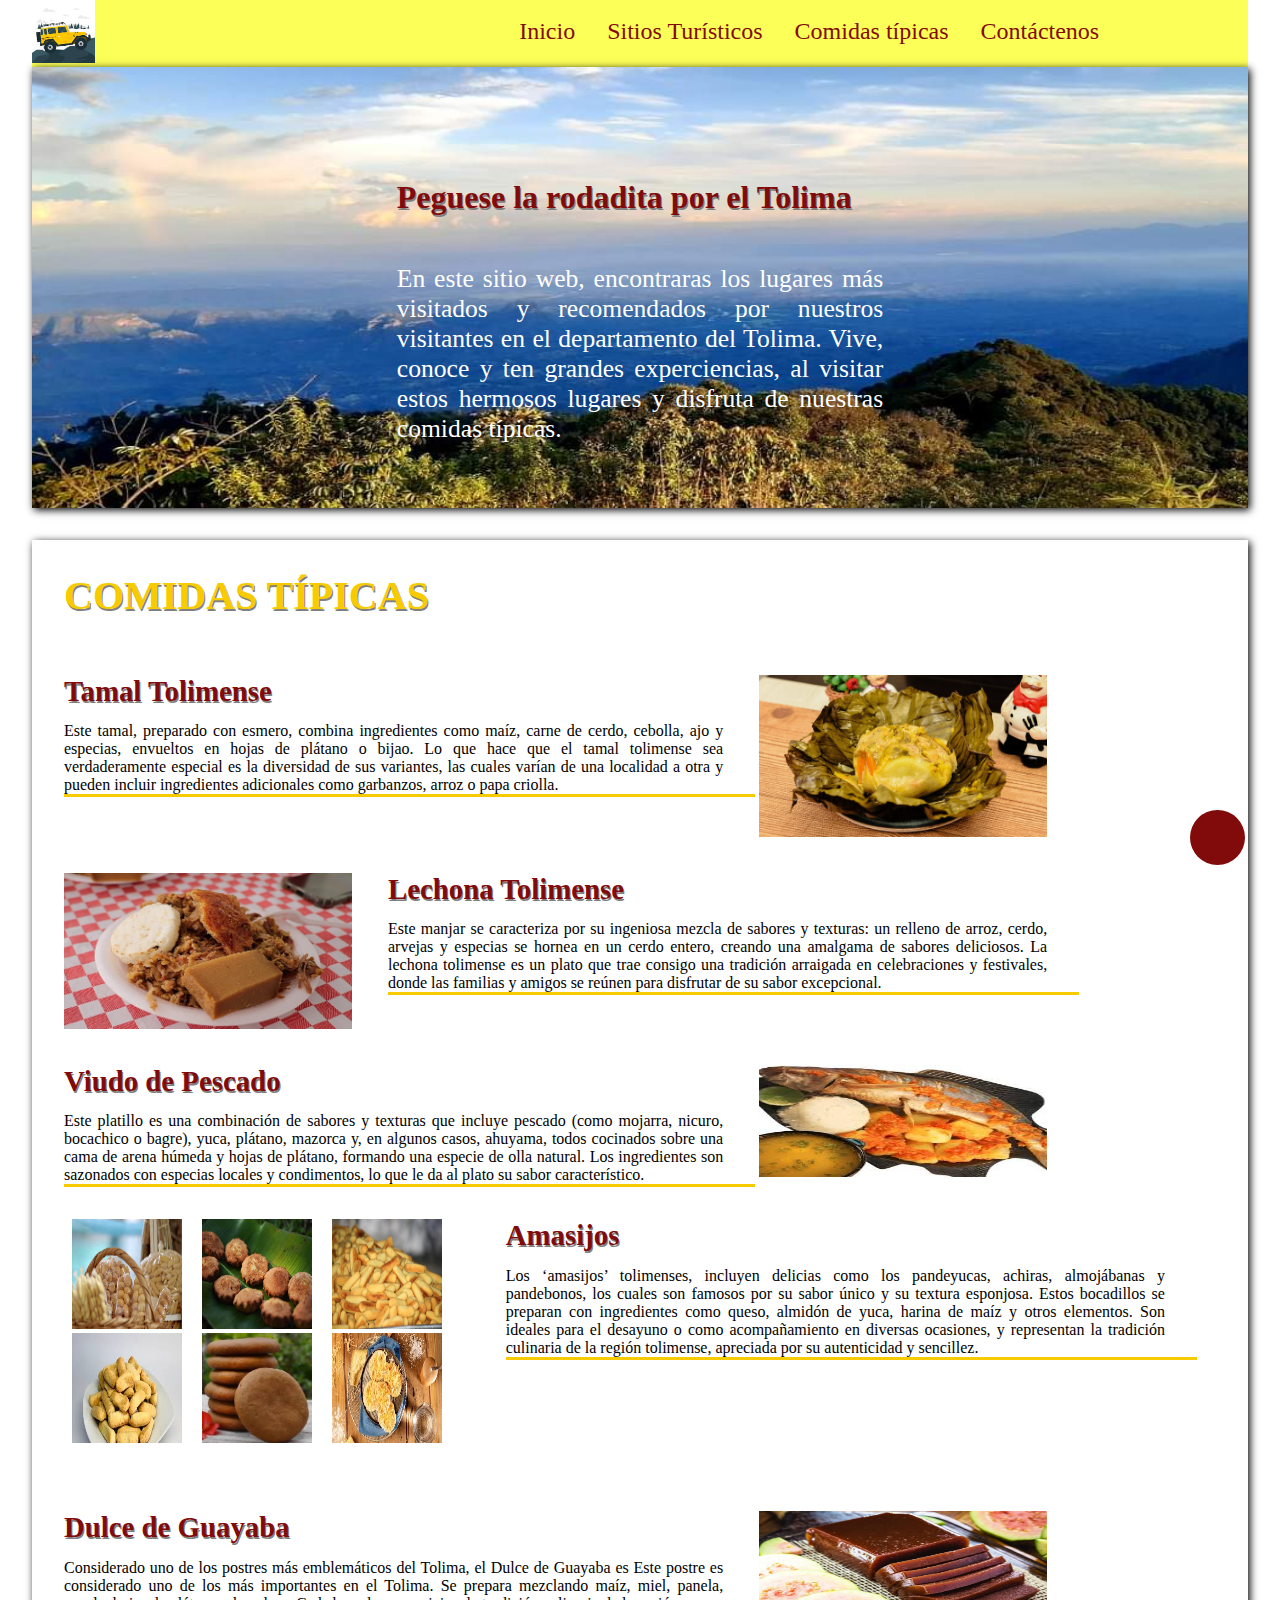
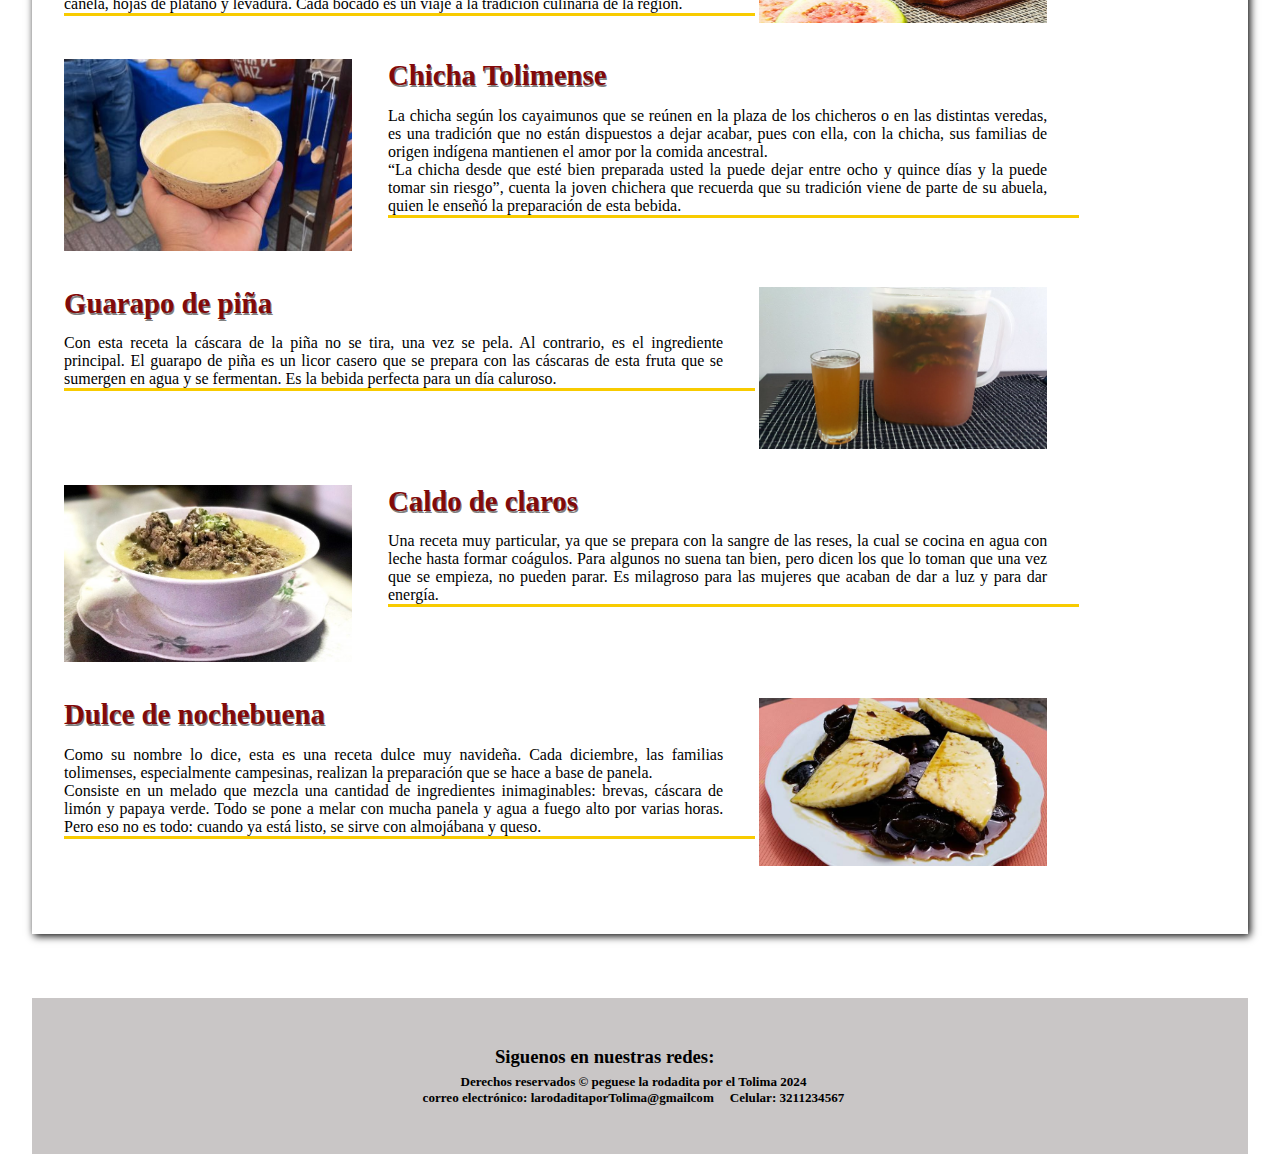
==== index_2.html @ 13f8d5d5 "subiendo proyecto final" ====
<!DOCTYPE html>
<html lang="es">

<head>
    <meta charset="UTF-8">
    <meta name="viewport" content="width=device-width, initial-scale=1.0">
    <title>Peguese la rodadita</title>
    <link rel="stylesheet" href="css/estilo.css">
    <link rel="stylesheet" href="https://cdnjs.cloudflare.com/ajax/libs/font-awesome/6.5.2/css/all.min.css"
        integrity="sha512-SnH5WK+bZxgPHs44uWIX+LLJAJ9/2PkPKZ5QiAj6Ta86w+fsb2TkcmfRyVX3pBnMFcV7oQPJkl9QevSCWr3W6A=="
        crossorigin="anonymous" referrerpolicy="no-referrer" />
</head>

<body>
    <nav>
        <div id="fila">
            <div class="col">
                <img class="logo" src="img/logo.jpg" alt="">
            </div>
            <div class="col2 menu">
                <input type="checkbox" id="menu-toggle">
                <label for="menu-toggle" class="icono">&#9776;</label>
                <ul class="hamburguesa">
                    <li><a href="index.html">Inicio</a></li>
                    <li><a href="index.html">Sitios Turísticos</a></li>
                    <li><a href="index_2.html">Comidas típicas</a></li>
                    <li><a href="index_3.html">Contáctenos</a></li>
                </ul>
            </div>
        </div>
    </nav>

    <header>
        <div id="fila2">
            <div class="col2">
                <h2>Peguese la rodadita por el Tolima</h2>
                <p>En este sitio web, encontraras los lugares más visitados y recomendados por nuestros visitantes en el
                    departamento del Tolima.
                    Vive, conoce y ten grandes experciencias, al visitar estos hermosos lugares y disfruta de nuestras comidas típicas.
                </p>
            </div>
        </div>
    </header>

    <section id="comidas">
        <h2>COMIDAS TÍPICAS</h2>
        <div class="fila3">
            <div class="col">
                <div class="grupo sinborde">
                    <h3>Tamal Tolimense</h3>
                    <p>Este tamal, preparado con esmero, combina ingredientes como maíz, carne de cerdo, cebolla, ajo y
                        especias, envueltos en hojas de plátano o bijao. Lo que hace que el tamal tolimense sea
                        verdaderamente especial es la diversidad de sus variantes, las cuales varían de una localidad a
                        otra y pueden incluir ingredientes adicionales como garbanzos, arroz o papa criolla.
                    </p>
                </div>
                <img class="borde" src="img/tamal.jpg" alt="foto">
            </div>
            <div class="col">
                <img class="celular" src="img/la-lechona-tolimense.jpg" alt="foto">
                <div class="grupo abajo">
                    <h3>
                        Lechona Tolimense</h3>
                    <p>Este manjar se caracteriza por su ingeniosa mezcla de sabores y texturas: un relleno de arroz,
                        cerdo, arvejas y especias se hornea en un cerdo entero, creando una amalgama de sabores
                        deliciosos.

                        La lechona tolimense es un plato que trae consigo una tradición arraigada en celebraciones y
                        festivales, donde las familias y amigos se reúnen para disfrutar de su sabor excepcional.
                    </p>
                </div>
            </div>
        </div>
        <div class="col">
            <div class="grupo sinborde">
                <h3>Viudo de Pescado</h3>
                <p>Este platillo es una combinación de sabores y texturas que incluye pescado (como mojarra, nicuro,
                    bocachico o bagre), yuca, plátano, mazorca y, en algunos casos, ahuyama, todos cocinados sobre una
                    cama de arena húmeda y hojas de plátano, formando una especie de olla natural. Los ingredientes son
                    sazonados con especias locales y condimentos, lo que le da al plato su sabor característico.
                </p>
            </div>
            <img class="disminuir borde" src="img/viudo.jfif" alt="foto">
        </div>

        <div class="col">
            <div  class=" aparte" id="fila4"> 
                    <div class="col mejorar">
                        <img src="img/amasijos.jpg" alt="">            
                        <img class="emergente" src="img/biscochuelos.jpeg" alt="">
                        <img src="img/Achira.jpg" alt="">
                        <img src="img/bizcoho.jpg" alt="">
                        <img src="img/cucas.jpeg" alt="">                 
                        <img src="img/galletas.jfif" alt="">
                    </div>
            </div>
            <div class=" organizar grupo">
                <h3>Amasijos</h3>
                <p>Los ‘amasijos’ tolimenses, incluyen delicias como los pandeyucas, achiras, almojábanas y pandebonos,
                    los cuales son famosos por su sabor único y su textura esponjosa. Estos bocadillos se preparan con
                    ingredientes como queso, almidón de yuca, harina de maíz y otros elementos. Son ideales para el
                    desayuno o como acompañamiento en diversas ocasiones, y representan la tradición culinaria de la
                    región tolimense, apreciada por su autenticidad y sencillez.
                </p>
            </div>
        </div>

        
        <div class="col">
            <div class="grupo sinborde">
                <h3>Dulce de Guayaba</h3>
                <p>Considerado uno de los postres más emblemáticos del Tolima, el Dulce de Guayaba es Este postre es
                    considerado uno de los más importantes en el Tolima. Se prepara mezclando maíz, miel, panela,
                    canela, hojas de plátano y levadura. Cada bocado es un viaje a la tradición culinaria de la región.
                </p>
            </div>
            <img class="disminuir borde" src="img/dulce-de-guayaba.jpg" alt="foto">
        </div>
        </div>
        <div class="col">
            <img class="celular2" src="img/chicha.jpeg" alt="foto">
            <div class="grupo abajo2">
                <h3>Chicha Tolimense</h3>
                <p>La chicha según los cayaimunos que se reúnen en la plaza de los chicheros o en las distintas veredas,
                    es una tradición que no están dispuestos a dejar acabar, pues con ella, con la chicha, sus familias
                    de origen indígena mantienen el amor por la comida ancestral.
                    <br>
                    “La chicha desde que esté bien preparada usted la puede dejar entre ocho y quince días y la puede
                    tomar sin riesgo”, cuenta la joven chichera que recuerda que su tradición viene de parte de su
                    abuela, quien le enseñó la preparación de esta bebida.
                </p>
            </div>
        </div>
        <div class="col">
            <div class="grupo sinborde">
                <h3> Guarapo de piña</h3>
                <p>Con esta receta la cáscara de la piña no se tira, una vez se pela. Al contrario, es el ingrediente
                    principal. El guarapo de piña es un licor casero que se prepara con las cáscaras de esta fruta que
                    se sumergen en agua y se fermentan.
                    Es la bebida perfecta para un día caluroso.</p>
            </div>
            <img class="borde" src="img/guarapo piña.jpg" alt="foto">
        </div>
        <div class="col">
            <img class="celular" src="img/caldo.jpg" alt="foto">
            <div class="grupo abajo">
                <h3>Caldo de claros</h3>
                <p>Una receta muy particular, ya que se prepara con la sangre de las reses, la cual se cocina en agua con leche hasta formar coágulos. Para algunos no suena tan bien, pero dicen los que lo toman que una vez que se empieza, no pueden parar. Es milagroso para las mujeres que acaban de dar a luz y para dar energía.

                </p>
            </div>
        </div>
        <div class="col">
            <div class="grupo sinborde">
                <h3> Dulce de nochebuena</h3>
                <p>Como su nombre lo dice, esta es una receta dulce muy navideña. Cada diciembre, las familias tolimenses, especialmente campesinas, realizan la preparación que se hace a base de panela.
                    <br>
                    Consiste en un melado que mezcla una cantidad de ingredientes inimaginables: brevas, cáscara de limón y papaya verde. Todo se pone a melar con mucha panela y agua a fuego alto por varias horas. Pero eso no es todo: cuando ya está listo, se sirve con almojábana y queso.</p>
            </div>
            <img class="borde" src="img/dulce_papaya.jpg" alt="foto">
        </div>
    </section>

    <div class="flecha">
       <a href="index_2.html"><i class="fa-solid fa-arrow-up"></i></a>
    </div>

</body>
<footer>
    <div class="fila5">
        <h3>Siguenos en nuestras redes:</h3>
        <div class="redes">
            <a href="https://www.facebook.com/" target="_blank"><i class="fa-brands fa-facebook"></i></a>
            <a href="https://www.instagram.com/" target="_blank"><i class="fa-brands fa-instagram"></i></a>
            <a href="https://www.tiktok.com/login?lang=es&redirect_url=https%3A%2F%2Fwww.tiktok.com%2Fupload%3Flang%3Des"
                target="_blank"><i class="fa-brands fa-tiktok"></i></a>
            <a href="https://www.x.com/" target="_blank"><i class="fa-brands fa-x-twitter"></i></a>
        </div>
    </div>
    <div class="info">
        <h3>Derechos reservados &#169 peguese la rodadita por  el Tolima 2024</h3>
        <h3>correo electrónico: larodaditaporTolima@gmailcom</h3>
        <h3>Celular: 3211234567</h3>
    </div>
</footer>

</html>
---- css/estilo.css ----
*{
    margin: 0;
    padding: 0;
}

body{
    font-family: Georgia, 'Times New Roman', Times, serif;
    margin-left: 2em;
    width: 95%;
}

nav{
    background-color: rgba(251, 255, 0, 0.658);
    overflow: hidden;
}

.icono {
    display: none;
    padding: 14px 0;
    cursor: pointer;
    color: rgb(129, 10, 10);
}


.hamburguesa {
    list-style-type: none; 
    margin: 0;
    padding: 0;
    display: flex;
    flex-direction: row;
}

.menu{
    margin:-0.5em -4em;
}

#menu-toggle {
    display: none;
}


#fila .col, #fila .col2{
    display: inline-block;
}

#fila .col{
    width: 45%;
}

#fila .col img{
    width: 63px;
}

#fila .col2{
    width: 60%;  
    }


nav ul li {
    display: inline-block;
    margin-right: 2em;

}

nav ul li a{
    text-decoration: none;
    color: rgb(129, 10, 10);
    font-size: 1.5em; 
    vertical-align:1em; 
    
}

nav ul li a:hover{
    color: white;
}

header {
    background-image: url(../img/Tolima_in_Colombia.jpeg);
    background-repeat: no-repeat;
    background-size: 82em 30em;
    box-shadow: 2px 2px 8px black ;
    padding: 4em 0;
    margin:0 auto;
}


header .col2{
    width: 40%;
    vertical-align: top;
    margin: 0 auto;
}

#fila2 .col2 h2{
    font-size: 2em;
    margin: 1.5em 0;
    color: rgb(129, 10, 10);
    text-shadow: 1px 2px gray;
}

#fila2 .col2 p{
    font-size: 1.6em;
    color: white;
    text-align: justify;
}

#sitios, #comidas, #contactenos{
    box-shadow: 2px 2px 8px black;
    padding: 2em;
    margin-bottom: 4em;
}

#sitios .col img, #comidas .col img{
    width: 25%;
    margin-right: 2em;
}

#sitios .grupo, #comidas .grupo{
   display: inline-block;
   width: 60%;
   vertical-align: top;
   text-align: justify;
   border-bottom: 3px rgb(248, 203, 0) solid;
}

#sitios h2, #comidas h2, #contactenos h2{
    color: rgb(248, 203, 0);
    margin-bottom: 1.4em;
    text-shadow: 1px 2px gray;
    font-size: 2.5em;
}

#sitios .grupo h3, #comidas .grupo h3, #comidas .carrusel1 h3{
    color: rgb(129, 10, 10);
    font-size: 1.8em;
    margin-bottom: 0.5em;
    font-weight: bold;
    text-shadow: 1px 2px gray;
}

#sitios .grupo p, #comidas .grupo p{
    margin-right: 2em;
}

header, #sitios .col, #comidas .col{
    margin-bottom: 2em;
}

.disminuir{
    height: 7em;
}


.formulario{
    display: block;
    margin: 0.5em 0;
    padding: 0.5em 20em 0.5em 0;
}

.formulario a{
    text-decoration: none;
    color: rgb(129, 10, 10);
    font-weight: bold;
}

.formulario a:hover{
    color: rgb(248, 203, 0);
}

.boton{
    padding: 0.5em 1em;
    font-weight: bold;
    box-shadow: 1px 2px gray;
    border-radius: 23px;
}

.final{
    margin-right: 1em;
    vertical-align: top;
}

.final, .mapa{
    display: inline-block;
    width: 48%;
}

.final p, .mapa p{
    margin-bottom: 1.5em;
}


footer{
   padding: 3em 0;
    text-align: center;
    background-color: rgb(201, 198, 198);
}

footer h3, .redes{
    display: inline-block;
    margin-right: 1em; 
}

.redes a{
    color:black;
    margin-right: 0.5em;
}

.redes a:hover{
    color:  rgb(248, 203, 0);
}

.bajar{
    margin-top: 3em;
}

.menos{
    height: 17em;
}

.info{
display: block;
width: 49%;
margin: 0 auto;
font-size: 0.7em;
margin-top: 0.5em;
}

.flecha{
    font-size: 2em;
    text-align: center;
    background-color:  rgb(129, 10, 10);
    border-radius: 55px;
    width: 35px;
    height: 35px;
    padding: 10px;
    bottom: 35px;
    right: 35px;
    position: fixed;
}

.flecha a{
    color: rgb(248, 203, 0);
}

#comidas .carrusel1, #fila4{
    display: inline-block;
}

#fila4{
    width: 38%;
}

#fila4 .col img{
    width: 110px;
    height: 110px;
    border: none;
    display: inline-block;
    margin: 0 0.5em;
}



@media screen and (min-width:600px)  and (max-width:901px) {

    #fila .col{
        width: 25%;
    }
    

    #fila .col2{
        width:75%;  
        }
    

    nav ul li {
        margin-right: 1em;
    }
    
    nav ul li a{
        font-size: 1em;  
    }


   body {
    width: 90%;
    margin: 0 auto;
   }
    
header{
   height: 21em;
   font-size: 0.8em;
}

#fila2 .col2 {
   width: 80%;
   text-align: center;
   margin-left: 3em;
}

#sitios h2, #comidas h2, #contactenos h2{
    font-size: 1.8em;
}


#sitios .grupo h3, #comidas .grupo h3{
    font-size: 1.2em;
}

#sitios .grupo p, #comidas .grupo p{
    font-size: 0.8em;
}

#sitios .col img, #comidas .col img{
    width: 45%;
    height: 11em;
}
#sitios .grupo, #comidas .grupo{
    width: 45%;
}
#sitios .grupo, #sitios .col img{
    display: inline-block;
}

#sitios .tablet{
  margin-top: 6em;
}
footer{
    height: 5em;
    margin-bottom: 3em;
}

.formulario{
    display: block;
    margin: 0.5em 0;
    padding: 0.5em 5em 0.5em 0;
}

.mapa iframe{
    width: 100%;
}

.info{
    width: 80%;
}

#comidas .carrusel1, #fila4{
    display: inline-block;
}

#fila4{
    width: 48%;
}

#fila4 .col img{
    width: 90px;
    height: 70px;
    border: none;
    display: inline-block;
}

}

@media screen and (max-width:600px) {

    .hamburguesa {
        flex-direction: column; 
        display: none;
    }

    .icono {
        display: block; 
        font-size: 2em;
        font-weight: bold;     
    }
    .menu{
        vertical-align: top;
    }
 
    #menu-toggle:checked + .icono + .hamburguesa {
        display: flex;
        margin-bottom: 3em;
    }
    
    body{
    margin: 0 auto;
    }

    #fila2 .col2{
        width: 80%;
        height: 18em;
    }

    #fila2 .col2 h2{
        font-size: 2em;
    }

    #fila2 .col2 p{
        font-size: 1.5em;
        width: 100%;
    }

    .col img, .grupo{
        display: block;
    }

    #sitios .col img{
        width: 80%;
    }
    .grupo h3, .grupo p{
        width: 100%;
    }

    #sitios .grupo, #comidas .grupo{
        margin: 0 auto;
        width: 80%;
    }

#sitios .tablet{
 margin-top: 35em;
 border-bottom: 3px rgb(248, 203, 0) solid;
}
#sitios .centrar{
   margin-top: -50em;
   border-bottom: none    
} 

#sitios .celular{
    margin-top: 23em;
    border-bottom: 3px rgb(248, 203, 0) solid;
}

#sitios .abajo{
    margin-top: -35em;
    border-bottom: none  
}

#sitios .celular2{
    position: relative;
    top:23em;
    border-bottom: 3px rgb(248, 203, 0) solid;
}

#sitios .abajo2{
    position: relative;
    top:-24em;
    border-bottom: none  
}

#sitios .sinborde, #comidas .sinborde{
    border: none;
    margin-bottom: 1em;
}

#sitios .borde, #comidas .borde, #fila4 .mejorar img{
    border-bottom: 3px rgb(248, 203, 0) solid;
}

#fila4 .mejorar{
    width: 67px; 
    margin-top: 300px;
}

#fila4 .mejorar img{
    height: 90px;
    margin:0;
}

#fila4 .col{
    display: inline-flex;
}

#comidas .organizar{
  margin-top: -400px;
  border: none;
}

footer{
    height: 5em;
    margin-bottom: 3em;
}

.formulario{
    display: block;
    margin: 0.5em 0;
    padding: 0.5em 15em 0.5em 0;
}

.final{
    width: 100%;
}

.mapa {
    width: 90%;
    margin-top: 2em;
}

.mapa iframe{
    width: 100%;
}

.info{
    width: 80%;
}

#comidas .col img{
    width: 80%;

}

#comidas .celular{
    margin-top: 20em;
    border-bottom: 3px rgb(248, 203, 0) solid;
}

#comidas .abajo{
    margin-top: -28em;
    border-bottom: none  
}
#comidas .celular2{
    margin-top: 24em;
    border-bottom: 3px rgb(248, 203, 0) solid;
}

#comidas .abajo2{
    margin-top: -33em;
    border-bottom: none  
}

#comidas h2, #sitios h2, #contactenos h2{
    text-align: center;
}
}
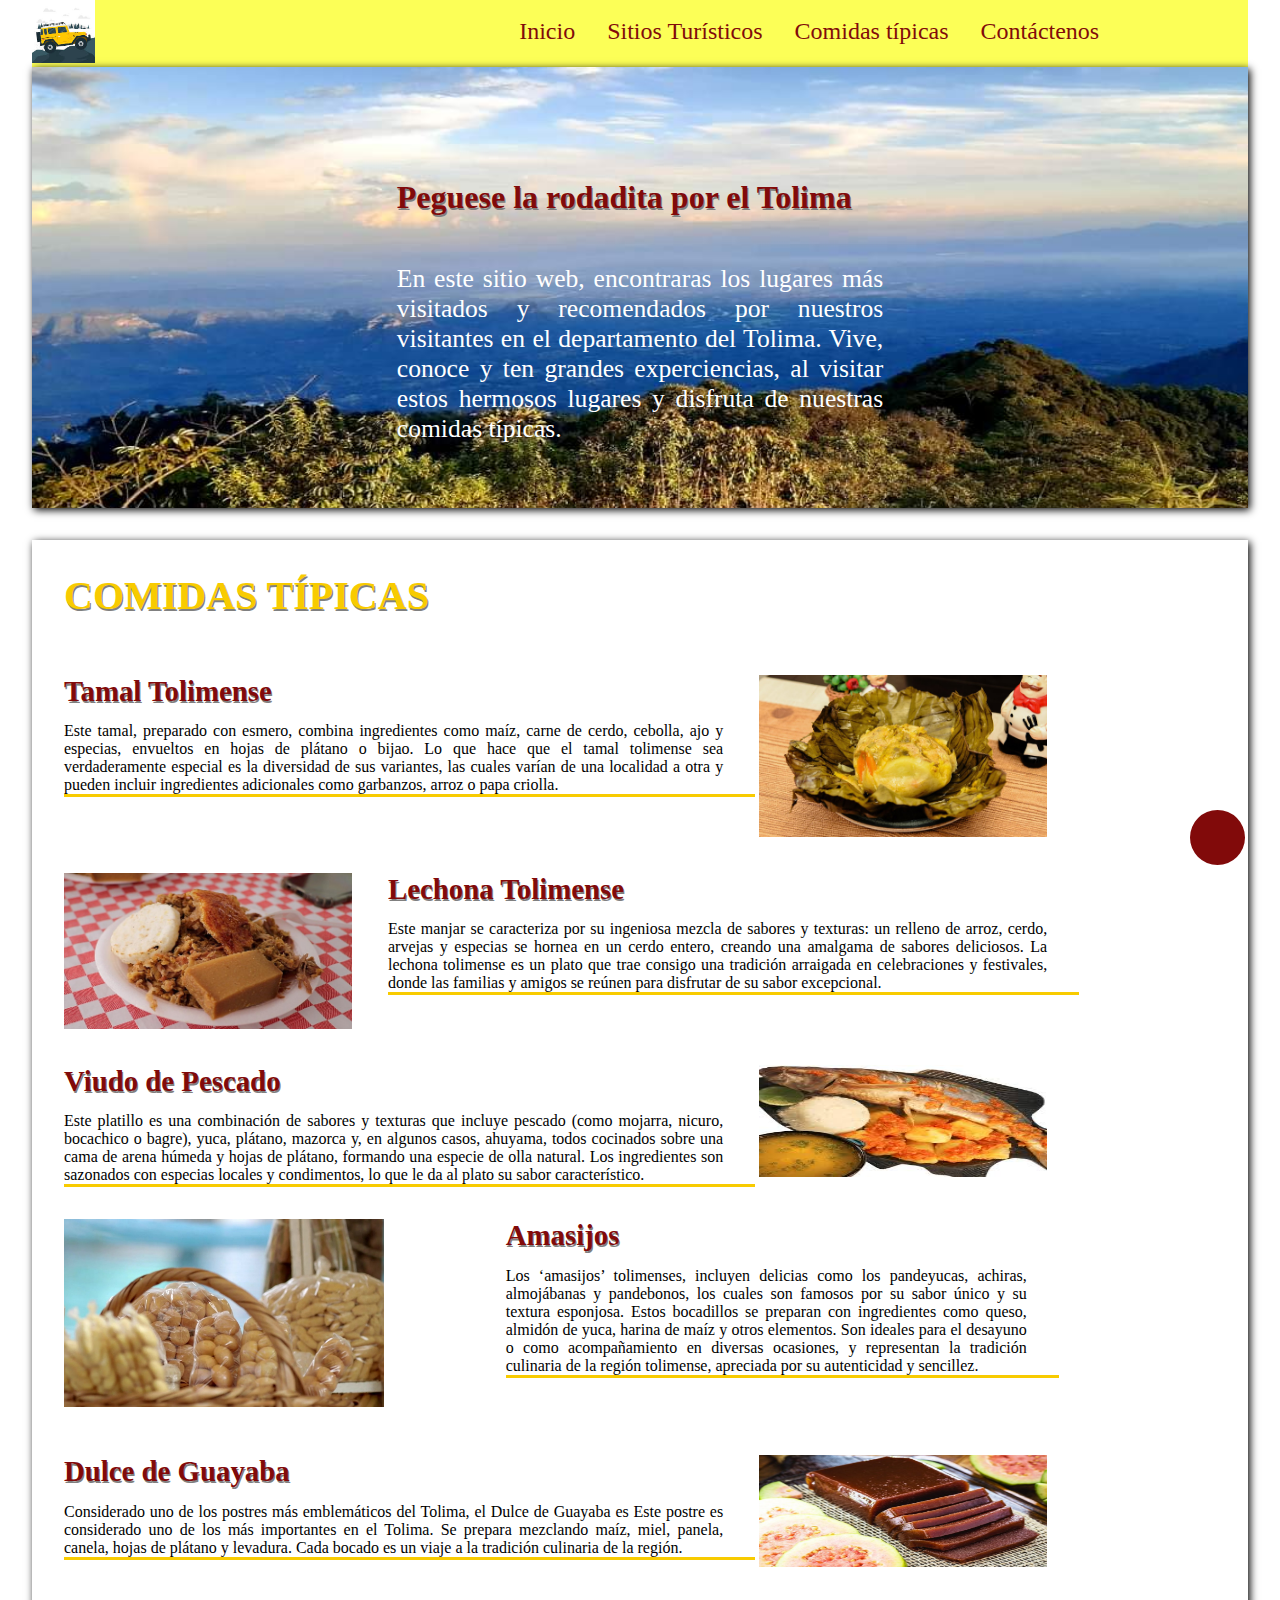
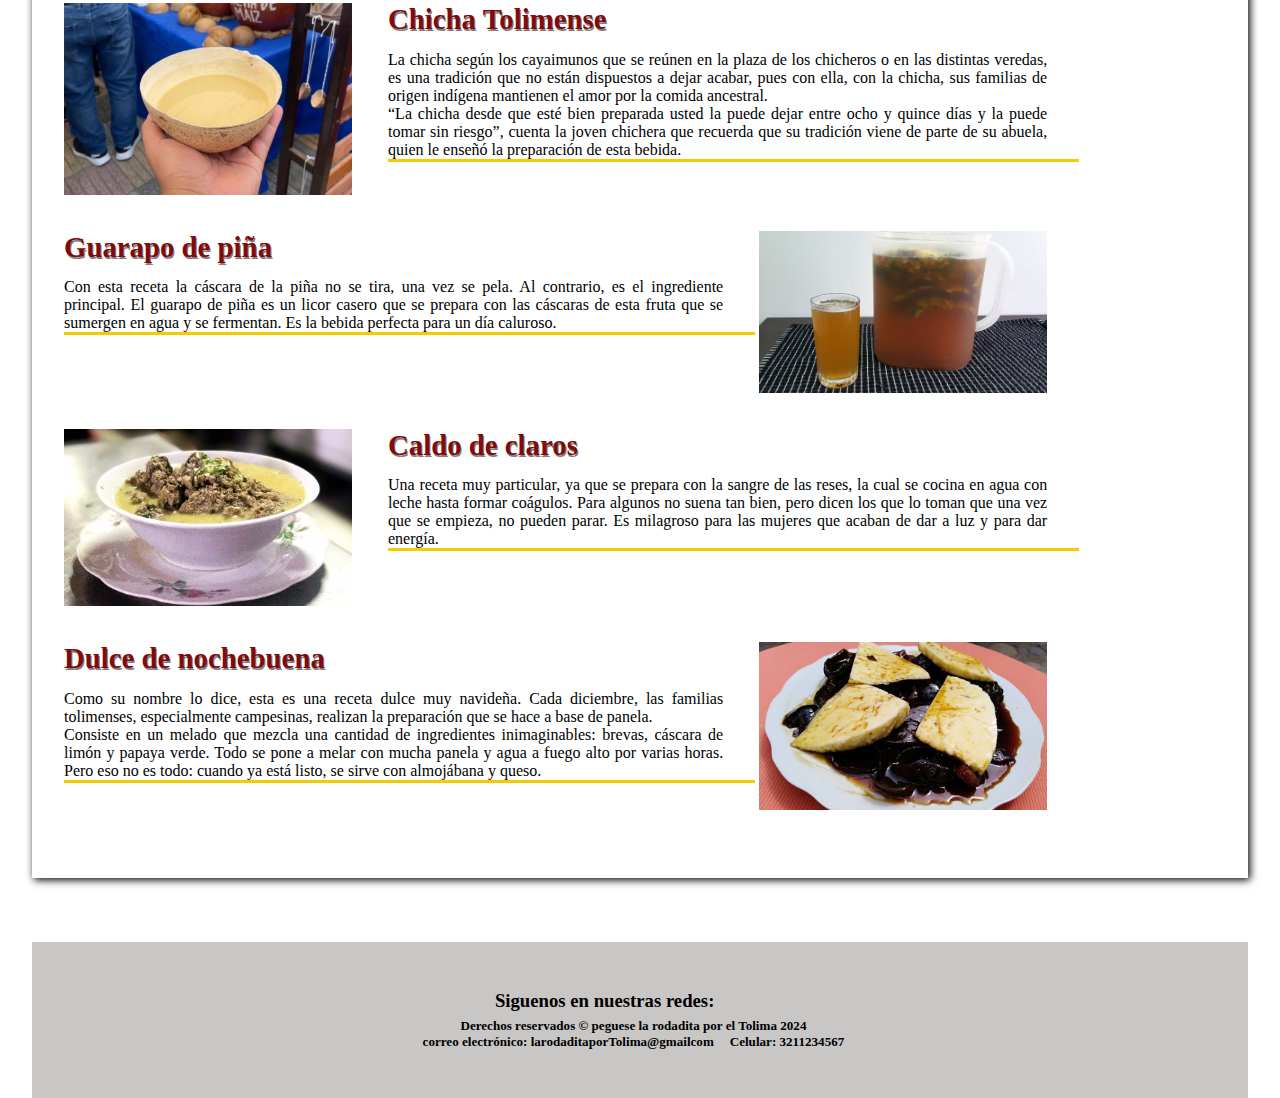
==== commit 7ba7a6a0: "actualizando proyecto final" ====
--- a/index_2.html
+++ b/index_2.html
@@ -36,7 +36,8 @@
                 <h2>Peguese la rodadita por el Tolima</h2>
                 <p>En este sitio web, encontraras los lugares más visitados y recomendados por nuestros visitantes en el
                     departamento del Tolima.
-                    Vive, conoce y ten grandes experciencias, al visitar estos hermosos lugares y disfruta de nuestras comidas típicas.
+                    Vive, conoce y ten grandes experciencias, al visitar estos hermosos lugares y disfruta de nuestras
+                    comidas típicas.
                 </p>
             </div>
         </div>
@@ -70,7 +71,7 @@
                     </p>
                 </div>
             </div>
-        </div>
+      
         <div class="col">
             <div class="grupo sinborde">
                 <h3>Viudo de Pescado</h3>
@@ -84,20 +85,76 @@
         </div>
 
         <div class="col">
-            <div  class=" aparte" id="fila4"> 
-                    <div class="col mejorar">
-                        <img src="img/amasijos.jpg" alt="">            
-                        <img class="emergente" src="img/biscochuelos.jpeg" alt="">
+            <div id="principal">
+                <div class="carrusel" id="car1">
+        
+                    <div class="imagenes p1">
+                        <img src="img/amasijos.jpg" alt="">
+                    </div>
+                    <div class="flechas">
+                        <a href="#car6"><i class="fa-solid fa-angle-left"></i></a>
+                        <a href="#car2"><i class="fa-solid fa-angle-right"></i></a>
+                    </div>
+        
+                </div>
+                <div class="carrusel" id="car2">
+        
+                    <div class="imagenes p2">
+                        <img src="img/biscochuelos.jpeg" alt="">
+                    </div>
+                    <div class="flechas">
+                        <a href="#car1"> <i class="fa-solid fa-angle-left"></i></a>
+                        <a href="#car3"> <i class="fa-solid fa-angle-right"></i></a>
+                    </div>
+                </div>
+        
+        
+                <div class="carrusel" id="car3">
+                    <div class="imagenes p3">
                         <img src="img/Achira.jpg" alt="">
+                    </div>
+                    <div class="flechas">
+                        <a href="#car2"> <i class="fa-solid fa-angle-left"></i></a>
+                        <a href="#car4"> <i class="fa-solid fa-angle-right"></i></a>
+                    </div>
+                </div>
+        
+                <div class="carrusel" id="car4">
+                    <div class="imagenes p4">
                         <img src="img/bizcoho.jpg" alt="">
-                        <img src="img/cucas.jpeg" alt="">                 
+                    </div>
+                    <div class="flechas">
+                        <a href="#car3"> <i class="fa-solid fa-angle-left"></i></a>
+                        <a href="#car5"> <i class="fa-solid fa-angle-right"></i></a>
+                    </div>
+                </div>
+                
+                <div class="carrusel" id="car5">
+                    <div class="imagenes p5">
+                        <img src="img/cucas.jpeg" alt="">
+                    </div>
+                    <div class="flechas">
+                        <a href="#car4"> <i class="fa-solid fa-angle-left"></i></a>
+                        <a href="#car6"> <i class="fa-solid fa-angle-right"></i></a>
+                    </div>
+                </div>
+                <div class="carrusel" id="car6">
+                    <div class="imagenes p6">
                         <img src="img/galletas.jfif" alt="">
                     </div>
-            </div>
+                    <div class="flechas">
+                        <a href="#car5"> <i class="fa-solid fa-angle-left"></i></a>
+                        <a href="#car1"> <i class="fa-solid fa-angle-right"></i></a>
+                    </div>
+                </div>
+            </div>
+            
             <div class=" organizar grupo">
                 <h3>Amasijos</h3>
-                <p>Los ‘amasijos’ tolimenses, incluyen delicias como los pandeyucas, achiras, almojábanas y pandebonos,
-                    los cuales son famosos por su sabor único y su textura esponjosa. Estos bocadillos se preparan con
+                <p>Los ‘amasijos’ tolimenses, incluyen delicias como los pandeyucas, achiras, almojábanas y
+                    pandebonos,
+                    los cuales son famosos por su sabor único y su textura esponjosa. Estos bocadillos se preparan
+                    con
                     ingredientes como queso, almidón de yuca, harina de maíz y otros elementos. Son ideales para el
                     desayuno o como acompañamiento en diversas ocasiones, y representan la tradición culinaria de la
                     región tolimense, apreciada por su autenticidad y sencillez.
@@ -105,7 +162,7 @@
             </div>
         </div>
 
-        
+
         <div class="col">
             <div class="grupo sinborde">
                 <h3>Dulce de Guayaba</h3>
@@ -145,7 +202,10 @@
             <img class="celular" src="img/caldo.jpg" alt="foto">
             <div class="grupo abajo">
                 <h3>Caldo de claros</h3>
-                <p>Una receta muy particular, ya que se prepara con la sangre de las reses, la cual se cocina en agua con leche hasta formar coágulos. Para algunos no suena tan bien, pero dicen los que lo toman que una vez que se empieza, no pueden parar. Es milagroso para las mujeres que acaban de dar a luz y para dar energía.
+                <p>Una receta muy particular, ya que se prepara con la sangre de las reses, la cual se cocina en agua
+                    con leche hasta formar coágulos. Para algunos no suena tan bien, pero dicen los que lo toman que una
+                    vez que se empieza, no pueden parar. Es milagroso para las mujeres que acaban de dar a luz y para
+                    dar energía.
 
                 </p>
             </div>
@@ -153,16 +213,21 @@
         <div class="col">
             <div class="grupo sinborde">
                 <h3> Dulce de nochebuena</h3>
-                <p>Como su nombre lo dice, esta es una receta dulce muy navideña. Cada diciembre, las familias tolimenses, especialmente campesinas, realizan la preparación que se hace a base de panela.
+                <p>Como su nombre lo dice, esta es una receta dulce muy navideña. Cada diciembre, las familias
+                    tolimenses, especialmente campesinas, realizan la preparación que se hace a base de panela.
                     <br>
-                    Consiste en un melado que mezcla una cantidad de ingredientes inimaginables: brevas, cáscara de limón y papaya verde. Todo se pone a melar con mucha panela y agua a fuego alto por varias horas. Pero eso no es todo: cuando ya está listo, se sirve con almojábana y queso.</p>
+                    Consiste en un melado que mezcla una cantidad de ingredientes inimaginables: brevas, cáscara de
+                    limón y papaya verde. Todo se pone a melar con mucha panela y agua a fuego alto por varias horas.
+                    Pero eso no es todo: cuando ya está listo, se sirve con almojábana y queso.
+                </p>
             </div>
             <img class="borde" src="img/dulce_papaya.jpg" alt="foto">
         </div>
+    </div>
     </section>
 
     <div class="flecha">
-       <a href="index_2.html"><i class="fa-solid fa-arrow-up"></i></a>
+        <a href="index_2.html"><i class="fa-solid fa-arrow-up"></i></a>
     </div>
 
 </body>
@@ -178,7 +243,7 @@
         </div>
     </div>
     <div class="info">
-        <h3>Derechos reservados &#169 peguese la rodadita por  el Tolima 2024</h3>
+        <h3>Derechos reservados &#169 peguese la rodadita por el Tolima 2024</h3>
         <h3>correo electrónico: larodaditaporTolima@gmailcom</h3>
         <h3>Celular: 3211234567</h3>
     </div>
--- a/css/estilo.css
+++ b/css/estilo.css
@@ -241,20 +241,46 @@
     color: rgb(248, 203, 0);
 }
 
-#comidas .carrusel1, #fila4{
+#principal {
+    overflow: hidden;
+    width: 38%;
+    height: 200px;
+    display: flex;
+}
+
+.carrusel {
+    position: relative;
+    height: 100%;
+    width: 100%;
+}
+
+.imagenes {
+    width: 80rem;
+    }
+
+.flechas {
+    position: absolute;
+    top: 0;
+    height: 80%;
+    width: 60%;
+    display: flex;
+    align-items: center;
+    justify-content: space-between;
+    padding: 20px;
+}
+
+.flechas a{
+   color: rgb(129, 10, 10);
+}
+
+
+#comidas .grupo, #principal{
     display: inline-block;
 }
 
-#fila4{
-    width: 38%;
-}
-
-#fila4 .col img{
-    width: 110px;
-    height: 110px;
-    border: none;
-    display: inline-block;
-    margin: 0 0.5em;
+#comidas .organizar{
+    width: 48%;
+    margin:0 auto;
 }
 
 
@@ -342,21 +368,19 @@
     width: 80%;
 }
 
-#comidas .carrusel1, #fila4{
-    display: inline-block;
-}
-
-#fila4{
-    width: 48%;
-}
-
-#fila4 .col img{
-    width: 90px;
-    height: 70px;
-    border: none;
-    display: inline-block;
-}
-
+
+.imagenes {
+    width: 40rem;
+    }
+
+    #principal{
+        margin-right: 2rem;
+    }
+
+    .flechas {
+        height: 80%;
+        width: 80%;
+}
 }
 
 @media screen and (max-width:600px) {
@@ -450,28 +474,31 @@
     margin-bottom: 1em;
 }
 
-#sitios .borde, #comidas .borde, #fila4 .mejorar img{
+#sitios .borde, #comidas .borde, #fila4 .mejorar img, #principal .imagenes img{
     border-bottom: 3px rgb(248, 203, 0) solid;
 }
 
-#fila4 .mejorar{
-    width: 67px; 
-    margin-top: 300px;
-}
-
-#fila4 .mejorar img{
-    height: 90px;
-    margin:0;
-}
-
-#fila4 .col{
-    display: inline-flex;
-}
 
 #comidas .organizar{
-  margin-top: -400px;
+  margin-top: -30rem;
+  margin-bottom: 2rem;
   border: none;
 }
+
+.imagenes {
+    width: 25rem;
+    }
+
+    #principal{
+        margin-right: 2rem;
+        width: 100%;
+        margin-top: 17rem;
+    }
+
+    .flechas {
+        height: 80%;
+        width: 70%;
+    }
 
 footer{
     height: 5em;
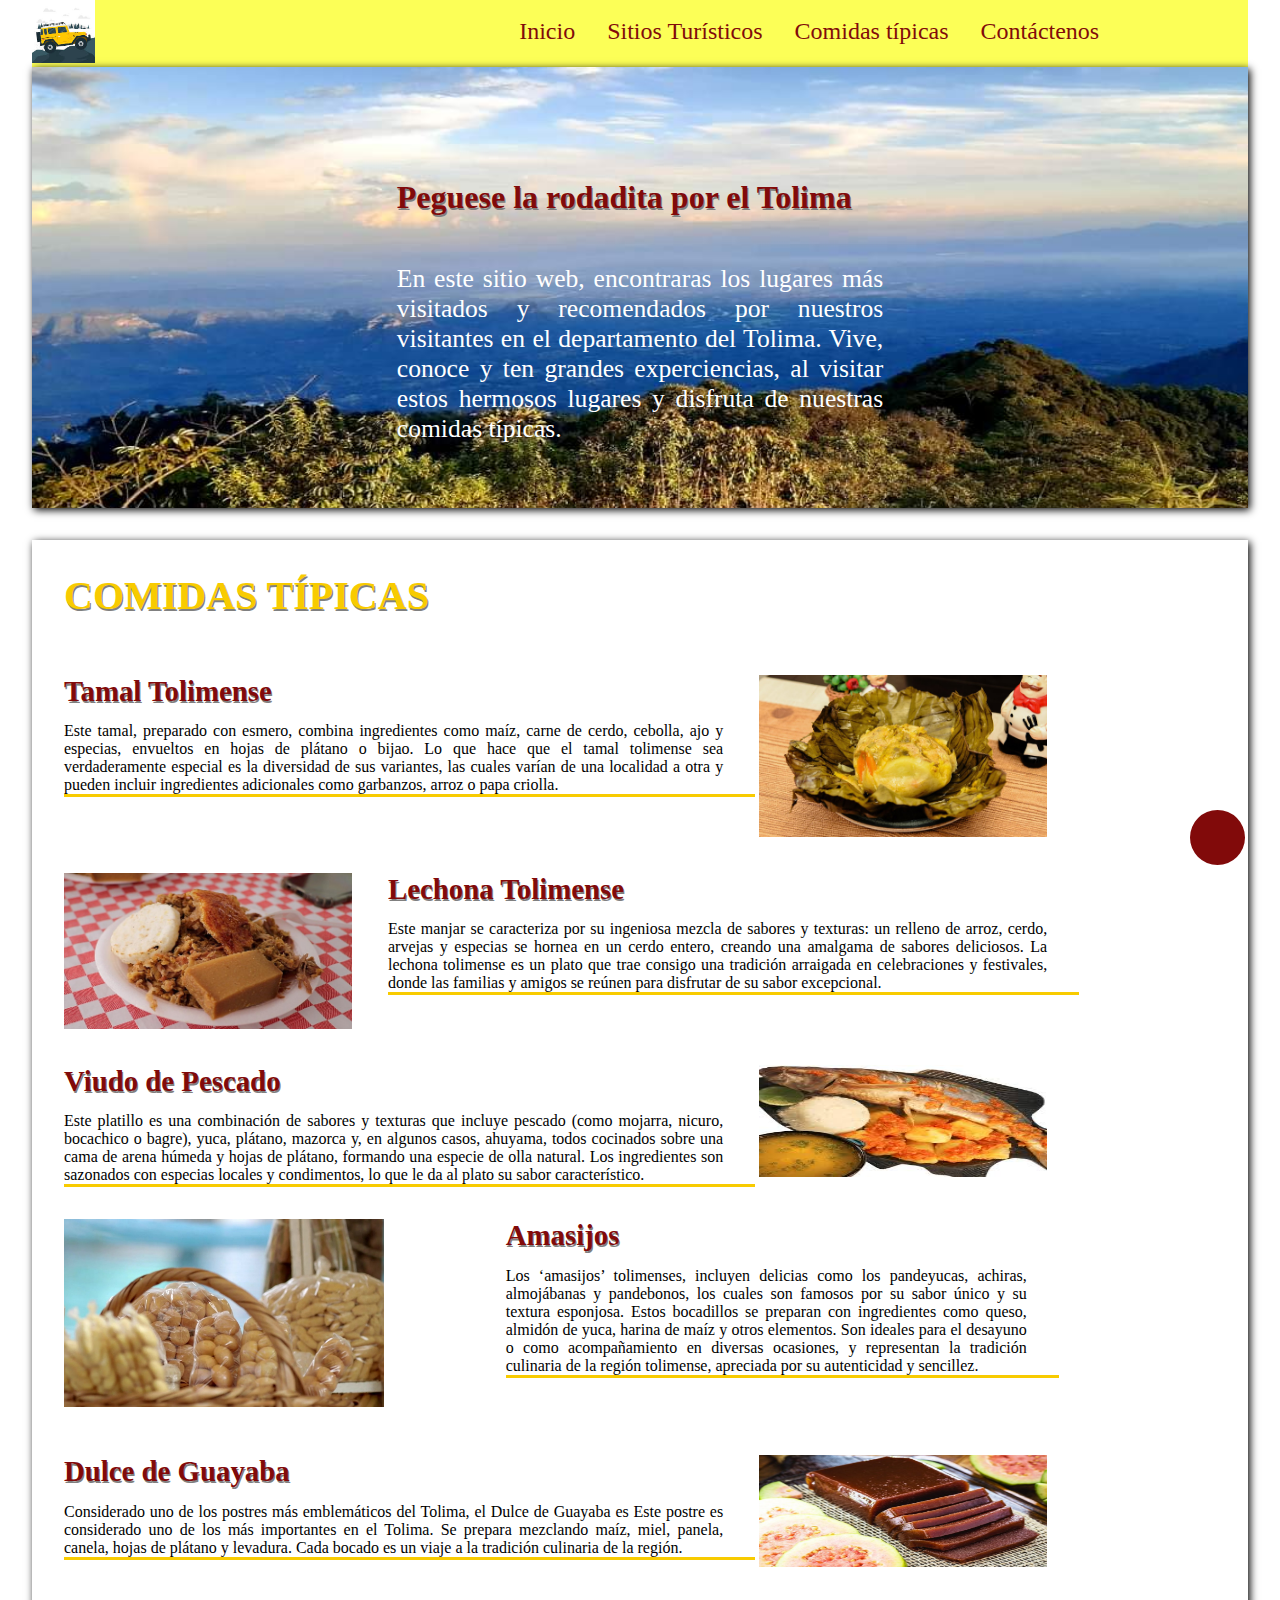
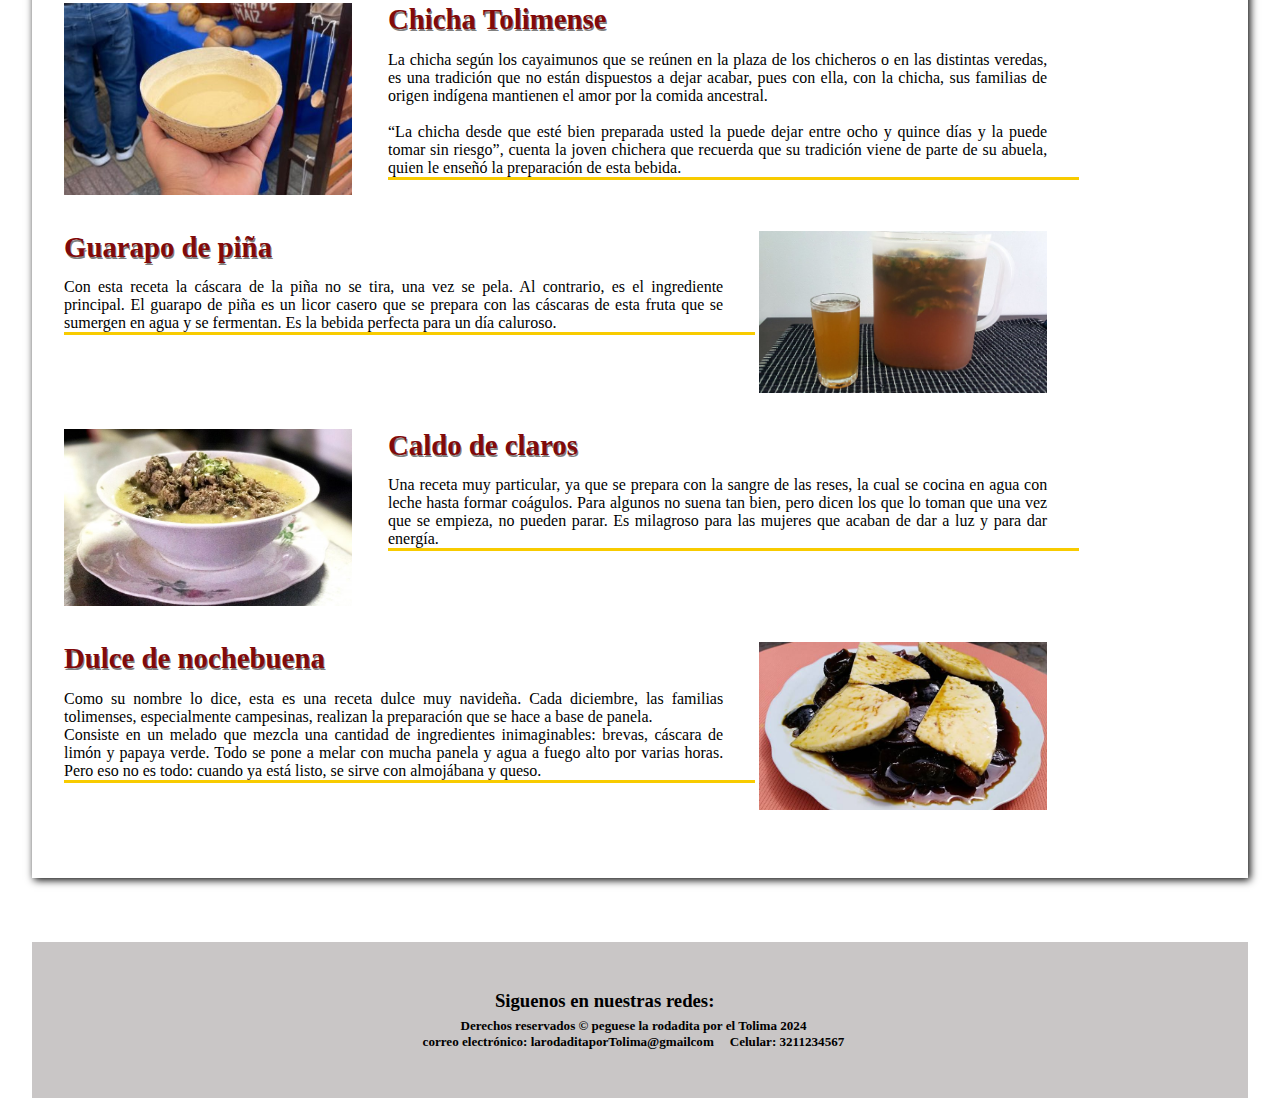
==== commit 6965e398: "tercera actualizacion proyecto final" ====
--- a/index_2.html
+++ b/index_2.html
@@ -84,7 +84,7 @@
             <img class="disminuir borde" src="img/viudo.jfif" alt="foto">
         </div>
 
-        <div class="col">
+        <div class="col acomodar">
             <div id="principal">
                 <div class="carrusel" id="car1">
         
@@ -181,8 +181,9 @@
                 <p>La chicha según los cayaimunos que se reúnen en la plaza de los chicheros o en las distintas veredas,
                     es una tradición que no están dispuestos a dejar acabar, pues con ella, con la chicha, sus familias
                     de origen indígena mantienen el amor por la comida ancestral.
+                </p>
                     <br>
-                    “La chicha desde que esté bien preparada usted la puede dejar entre ocho y quince días y la puede
+                <p class="ocultar">“La chicha desde que esté bien preparada usted la puede dejar entre ocho y quince días y la puede
                     tomar sin riesgo”, cuenta la joven chichera que recuerda que su tradición viene de parte de su
                     abuela, quien le enseñó la preparación de esta bebida.
                 </p>
@@ -199,8 +200,8 @@
             <img class="borde" src="img/guarapo piña.jpg" alt="foto">
         </div>
         <div class="col">
-            <img class="celular" src="img/caldo.jpg" alt="foto">
-            <div class="grupo abajo">
+            <img class="celular2" src="img/caldo.jpg" alt="foto">
+            <div class="grupo abajo2">
                 <h3>Caldo de claros</h3>
                 <p>Una receta muy particular, ya que se prepara con la sangre de las reses, la cual se cocina en agua
                     con leche hasta formar coágulos. Para algunos no suena tan bien, pero dicen los que lo toman que una
--- a/css/estilo.css
+++ b/css/estilo.css
@@ -287,24 +287,15 @@
 
 @media screen and (min-width:600px)  and (max-width:901px) {
 
-    #fila .col{
-        width: 25%;
-    }
-    
-
-    #fila .col2{
-        width:75%;  
-        }
-    
-
-    nav ul li {
-        margin-right: 1em;
-    }
-    
-    nav ul li a{
-        font-size: 1em;  
-    }
-
+#fila .col{
+    width: 25%;
+}
+
+
+#fila .col2{
+    width:80%;
+    font-size: 0.8rem;
+}
 
    body {
     width: 90%;
@@ -439,17 +430,19 @@
     }
 
 #sitios .tablet{
- margin-top: 35em;
- border-bottom: 3px rgb(248, 203, 0) solid;
+ margin-top: 28rem;
 }
 #sitios .centrar{
-   margin-top: -50em;
+   margin-top: -43rem;
    border-bottom: none    
 } 
 
+#sitios .ocultar{
+    display: none;
+}
+
 #sitios .celular{
-    margin-top: 23em;
-    border-bottom: 3px rgb(248, 203, 0) solid;
+    margin-top: 28rem;
 }
 
 #sitios .abajo{
@@ -459,44 +452,70 @@
 
 #sitios .celular2{
     position: relative;
-    top:23em;
-    border-bottom: 3px rgb(248, 203, 0) solid;
+    top:32rem;
 }
 
 #sitios .abajo2{
     position: relative;
-    top:-24em;
+    top:-4rem;
     border-bottom: none  
 }
 
+#sitios .celular3{
+    margin-top: 33rem;
+}
+
+#sitios .abajo3{
+    margin-top: -38em;
+    border-bottom: none; 
+}
+
+#sitios .celular4{
+    margin-top: 28rem;
+}
+
+#sitios .abajo4{
+    margin-top: -35em;
+}
+
+#sitios .abajo5{
+    margin-top: -38em;
+    border-bottom: none; 
+}
+
+#sitios .fin{
+     margin-top: 33rem;
+}
 #sitios .sinborde, #comidas .sinborde{
     border: none;
     margin-bottom: 1em;
 }
 
-#sitios .borde, #comidas .borde, #fila4 .mejorar img, #principal .imagenes img{
+#sitios .borde, #comidas .borde, #fila4 .mejorar img, #principal .imagenes img, #sitios .celular, #sitios .celular2, #sitios .tablet, #sitios .fin, #comidas .celular, #comidas .celular2{
     border-bottom: 3px rgb(248, 203, 0) solid;
 }
 
 
 #comidas .organizar{
-  margin-top: -30rem;
-  margin-bottom: 2rem;
+  margin-top: -18rem;
   border: none;
 }
 
-.imagenes {
-    width: 25rem;
-    }
 
     #principal{
-        margin-right: 2rem;
         width: 100%;
-        margin-top: 17rem;
-    }
-
+        margin-top: 30rem;
+    }
+    
+    #principal .imagenes{
+        max-width: 100%;
+    }
+
+    #comidas .acomodar{
+        margin-bottom: -3rem;
+    }
     .flechas {
-        height: 80%;
+        height: 45%;
         width: 70%;
     }
 
@@ -508,7 +527,7 @@
 .formulario{
     display: block;
     margin: 0.5em 0;
-    padding: 0.5em 15em 0.5em 0;
+    padding: 0.5em 5em 0.5em 0;
 }
 
 .final{
@@ -534,25 +553,45 @@
 }
 
 #comidas .celular{
-    margin-top: 20em;
-    border-bottom: 3px rgb(248, 203, 0) solid;
+    margin-top: 28rem;
 }
 
 #comidas .abajo{
+    margin-top: -33em;
+    border-bottom: none  
+}
+#comidas .celular2{
+    margin-top: 22em;
+}
+
+
+#comidas .abajo2{
     margin-top: -28em;
     border-bottom: none  
 }
-#comidas .celular2{
-    margin-top: 24em;
-    border-bottom: 3px rgb(248, 203, 0) solid;
-}
-
-#comidas .abajo2{
-    margin-top: -33em;
+
+#comidas .organizar{
+    margin-top: -42rem;
     border-bottom: none  
 }
+
+#comidas .ocultar{
+    display: none;
+}
+
 
 #comidas h2, #sitios h2, #contactenos h2{
     text-align: center;
 }
-}
+
+#fila2 .col2 h2{
+    font-size: 1.5em;
+}
+
+#fila2 .col2 p{
+    font-size: 1.2em;
+}
+
+
+
+}
